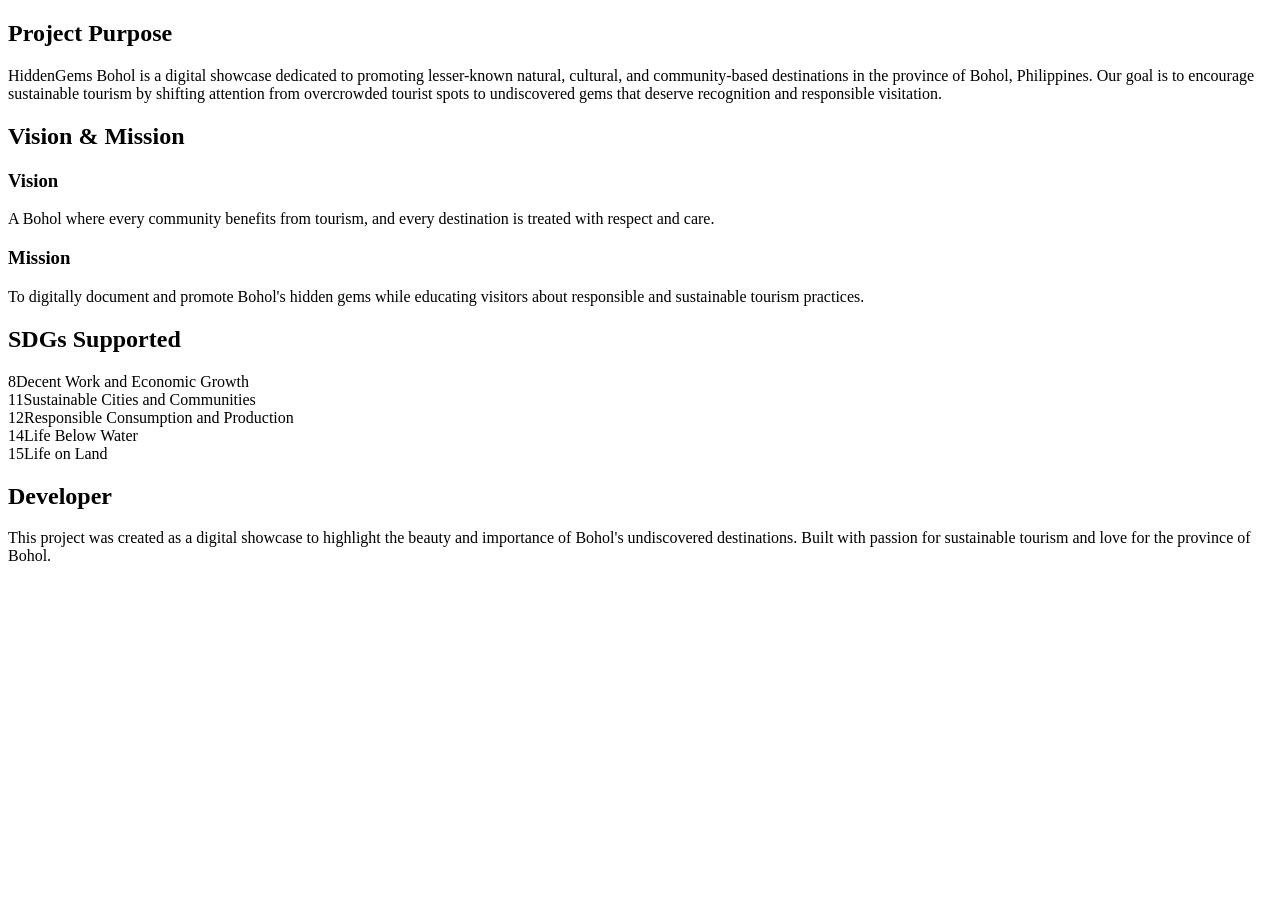
==== HIDDENGEMS PART 2/about.html @ 166a4c6a "Add files via upload" ====
<!doctype html>
<html lang="en">
  <head>
    <meta charset="UTF-8" />
    <meta name="viewport" content="width=device-width, initial-scale=1.0" />
    <title>About – HiddenGems Bohol</title>
    <meta
      name="description"
      content="Learn about the purpose, vision, and team behind HiddenGems Bohol."
    />
    <link rel="stylesheet" href="css/style.css" />
  </head>
  <body>
    <div id="navbar"></div>
    <div id="pageHeader"></div>

    <section class="section">
      <div class="content-cards">
        <div class="content-card">
          <h2>Project Purpose</h2>
          <p>
            HiddenGems Bohol is a digital showcase dedicated to promoting
            lesser-known natural, cultural, and community-based destinations in
            the province of Bohol, Philippines. Our goal is to encourage
            sustainable tourism by shifting attention from overcrowded tourist
            spots to undiscovered gems that deserve recognition and responsible
            visitation.
          </p>
        </div>

        <div class="content-card">
          <h2>Vision &amp; Mission</h2>
          <h3>Vision</h3>
          <p>
            A Bohol where every community benefits from tourism, and every
            destination is treated with respect and care.
          </p>
          <h3>Mission</h3>
          <p>
            To digitally document and promote Bohol's hidden gems while
            educating visitors about responsible and sustainable tourism
            practices.
          </p>
        </div>

        <div class="content-card">
          <h2>SDGs Supported</h2>
          <div class="sdg-grid" style="margin-top: 1rem">
            <div class="sdg-item">
              <span class="sdg-num">8</span
              ><span class="sdg-label">Decent Work and Economic Growth</span>
            </div>
            <div class="sdg-item">
              <span class="sdg-num">11</span
              ><span class="sdg-label">Sustainable Cities and Communities</span>
            </div>
            <div class="sdg-item">
              <span class="sdg-num">12</span
              ><span class="sdg-label"
                >Responsible Consumption and Production</span
              >
            </div>
            <div class="sdg-item">
              <span class="sdg-num">14</span
              ><span class="sdg-label">Life Below Water</span>
            </div>
            <div class="sdg-item">
              <span class="sdg-num">15</span
              ><span class="sdg-label">Life on Land</span>
            </div>
          </div>
        </div>

        <div class="content-card">
          <h2>Developer</h2>
          <p>
            This project was created as a digital showcase to highlight the
            beauty and importance of Bohol's undiscovered destinations. Built
            with passion for sustainable tourism and love for the province of
            Bohol.
          </p>
        </div>
      </div>
    </section>

    <div id="footer"></div>
    <script src="js/data.js"></script>
    <script src="js/app.js"></script>
    <script>
      document.getElementById("navbar").innerHTML = getNavbar("about");
      document.getElementById("pageHeader").innerHTML = getPageHeader(
        "About the Project",
        "About HiddenGems Bohol",
        "Learn about our purpose, vision, and the people behind this project.",
      );
      document.getElementById("footer").innerHTML = getFooter();
    </script>
  </body>
</html>
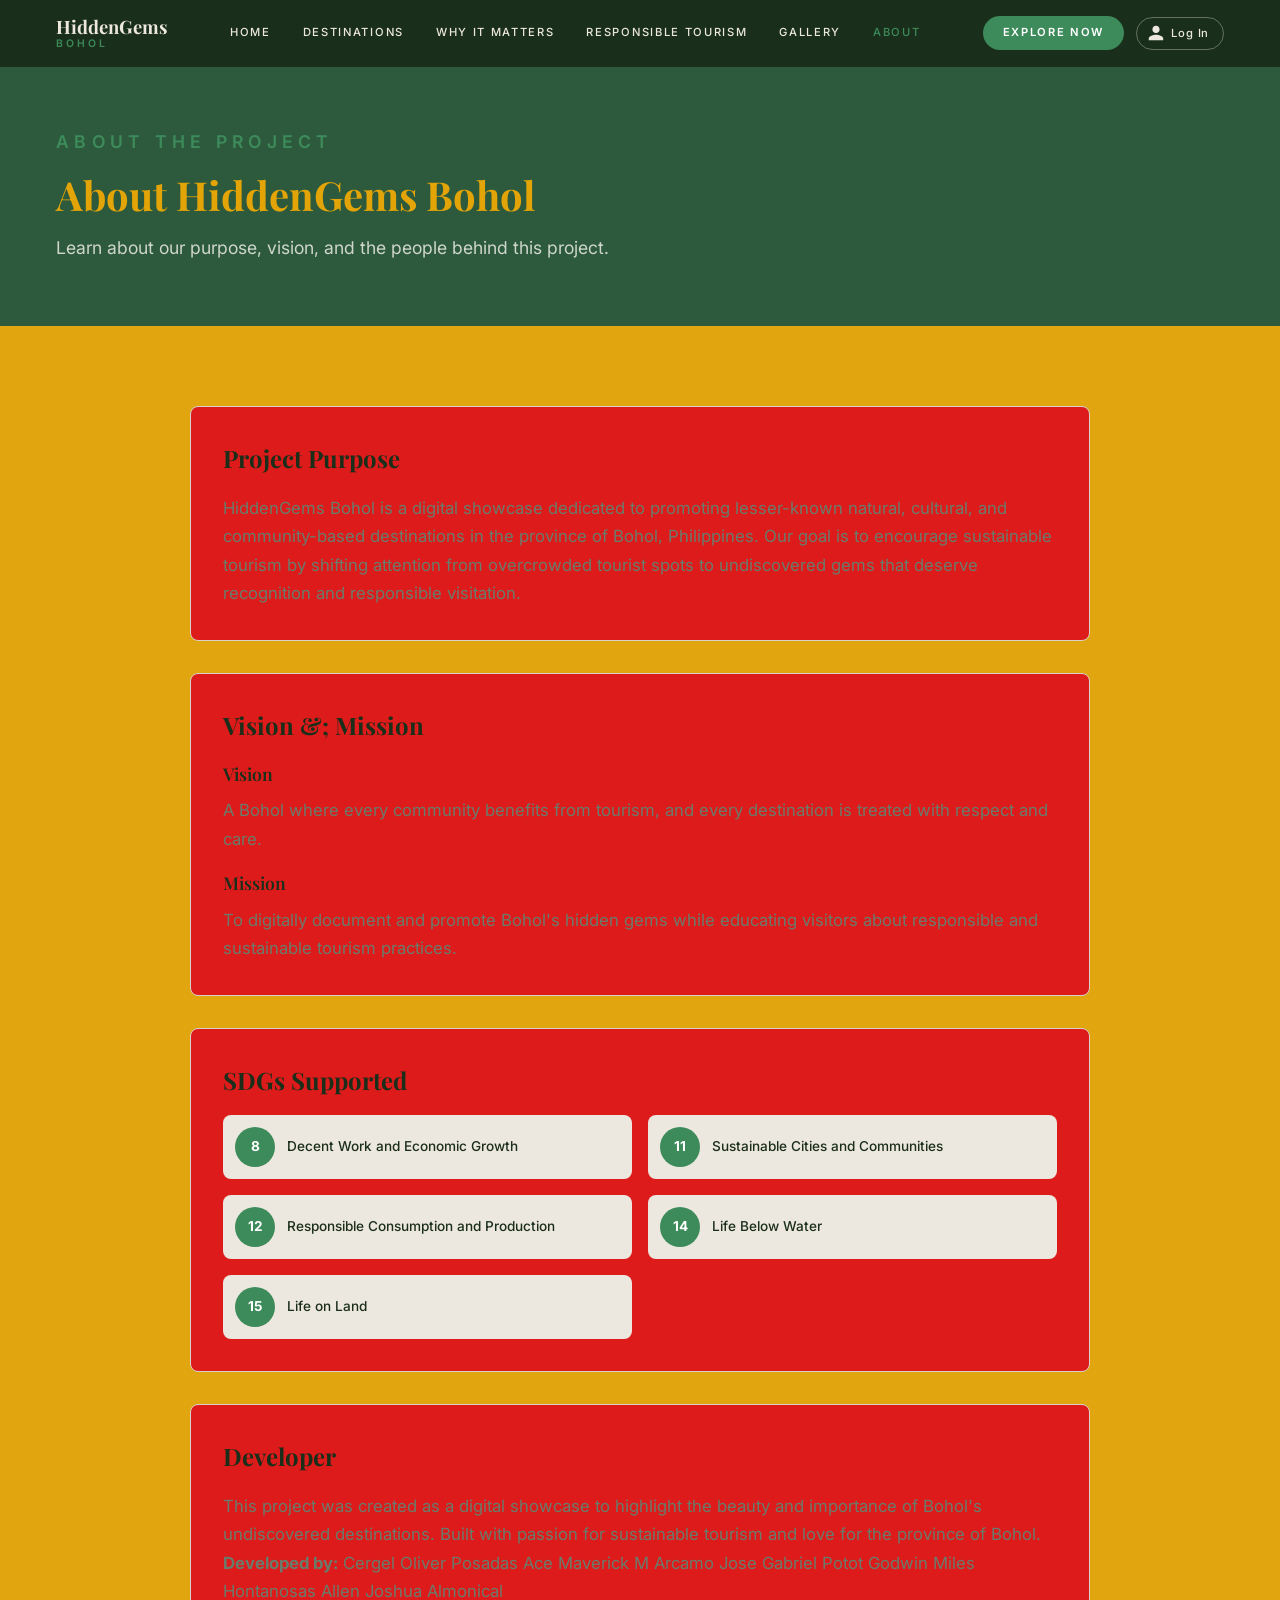
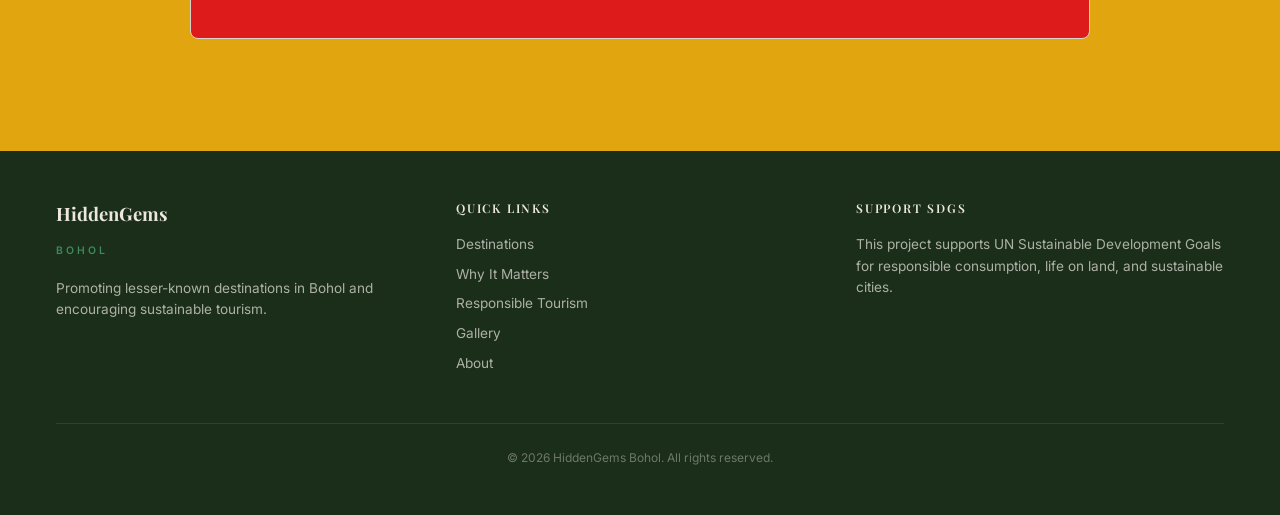
==== commit b99946f8: "Update about.html" ====
--- a/HIDDENGEMS PART 2/about.html
+++ b/HIDDENGEMS PART 2/about.html
@@ -1,99 +1,63 @@
-<!doctype html>
+<!DOCTYPE html>
 <html lang="en">
-  <head>
-    <meta charset="UTF-8" />
-    <meta name="viewport" content="width=device-width, initial-scale=1.0" />
-    <title>About – HiddenGems Bohol</title>
-    <meta
-      name="description"
-      content="Learn about the purpose, vision, and team behind HiddenGems Bohol."
-    />
-    <link rel="stylesheet" href="css/style.css" />
-  </head>
-  <body>
-    <div id="navbar"></div>
-    <div id="pageHeader"></div>
+<head>
+  <meta charset="UTF-8">
+  <meta name="viewport" content="width=device-width, initial-scale=1.0">
+  <title>About – HiddenGems Bohol</title>
+  <meta name="description" content="Learn about the purpose, vision, and team behind HiddenGems Bohol.">
+  <link rel="stylesheet" href="css/style.css">
+</head>
+<body>
+  <div id="navbar"></div>
+  <div id="pageHeader"></div>
 
-    <section class="section">
-      <div class="content-cards">
-        <div class="content-card">
-          <h2>Project Purpose</h2>
-          <p>
-            HiddenGems Bohol is a digital showcase dedicated to promoting
-            lesser-known natural, cultural, and community-based destinations in
-            the province of Bohol, Philippines. Our goal is to encourage
-            sustainable tourism by shifting attention from overcrowded tourist
-            spots to undiscovered gems that deserve recognition and responsible
-            visitation.
-          </p>
-        </div>
+  <section class="section">
+    <div class="content-cards">
+      <div class="content-card">
+        <h2>Project Purpose</h2>
+        <p>HiddenGems Bohol is a digital showcase dedicated to promoting lesser-known natural, cultural, and community-based destinations in the province of Bohol, Philippines. Our goal is to encourage sustainable tourism by shifting attention from overcrowded tourist spots to undiscovered gems that deserve recognition and responsible visitation.</p>
+      </div>
 
-        <div class="content-card">
-          <h2>Vision &amp; Mission</h2>
-          <h3>Vision</h3>
-          <p>
-            A Bohol where every community benefits from tourism, and every
-            destination is treated with respect and care.
-          </p>
-          <h3>Mission</h3>
-          <p>
-            To digitally document and promote Bohol's hidden gems while
-            educating visitors about responsible and sustainable tourism
-            practices.
-          </p>
-        </div>
+      <div class="content-card">
+        <h2>Vision &; Mission</h2>
+        <h3>Vision</h3>
+        <p>A Bohol where every community benefits from tourism, and every destination is treated with respect and care.</p>
+        <h3>Mission</h3>
+        <p>To digitally document and promote Bohol's hidden gems while educating visitors about responsible and sustainable tourism practices.</p>
+      </div>
 
-        <div class="content-card">
-          <h2>SDGs Supported</h2>
-          <div class="sdg-grid" style="margin-top: 1rem">
-            <div class="sdg-item">
-              <span class="sdg-num">8</span
-              ><span class="sdg-label">Decent Work and Economic Growth</span>
-            </div>
-            <div class="sdg-item">
-              <span class="sdg-num">11</span
-              ><span class="sdg-label">Sustainable Cities and Communities</span>
-            </div>
-            <div class="sdg-item">
-              <span class="sdg-num">12</span
-              ><span class="sdg-label"
-                >Responsible Consumption and Production</span
-              >
-            </div>
-            <div class="sdg-item">
-              <span class="sdg-num">14</span
-              ><span class="sdg-label">Life Below Water</span>
-            </div>
-            <div class="sdg-item">
-              <span class="sdg-num">15</span
-              ><span class="sdg-label">Life on Land</span>
-            </div>
-          </div>
-        </div>
-
-        <div class="content-card">
-          <h2>Developer</h2>
-          <p>
-            This project was created as a digital showcase to highlight the
-            beauty and importance of Bohol's undiscovered destinations. Built
-            with passion for sustainable tourism and love for the province of
-            Bohol.
-          </p>
+      <div class="content-card">
+        <h2>SDGs Supported</h2>
+        <div class="sdg-grid" style="margin-top:1rem;">
+          <div class="sdg-item"><span class="sdg-num">8</span><span class="sdg-label">Decent Work and Economic Growth</span></div>
+          <div class="sdg-item"><span class="sdg-num">11</span><span class="sdg-label">Sustainable Cities and Communities</span></div>
+          <div class="sdg-item"><span class="sdg-num">12</span><span class="sdg-label">Responsible Consumption and Production</span></div>
+          <div class="sdg-item"><span class="sdg-num">14</span><span class="sdg-label">Life Below Water</span></div>
+          <div class="sdg-item"><span class="sdg-num">15</span><span class="sdg-label">Life on Land</span></div>
         </div>
       </div>
-    </section>
 
-    <div id="footer"></div>
-    <script src="js/data.js"></script>
-    <script src="js/app.js"></script>
-    <script>
-      document.getElementById("navbar").innerHTML = getNavbar("about");
-      document.getElementById("pageHeader").innerHTML = getPageHeader(
-        "About the Project",
-        "About HiddenGems Bohol",
-        "Learn about our purpose, vision, and the people behind this project.",
-      );
-      document.getElementById("footer").innerHTML = getFooter();
-    </script>
-  </body>
+      <div class="content-card">
+        <h2>Developer</h2>
+        <p>This project was created as a digital showcase to highlight the beauty and importance of Bohol's undiscovered destinations. Built with passion for sustainable tourism and love for the province of Bohol.</p>
+        <p><strong>Developed by:</strong> Cergel Oliver Posadas
+                                          Ace Maverick M Arcamo
+                                          Jose Gabriel Potot
+                                          Godwin Miles Hontanosas
+                                          Allen Joshua Almonical
+
+        </p>
+      </div>
+    </div>
+  </section>
+
+  <div id="footer"></div>
+  <script src="js/data.js"></script>
+  <script src="js/app.js"></script>
+  <script>
+    document.getElementById('navbar').innerHTML = getNavbar('about');
+    document.getElementById('pageHeader').innerHTML = getPageHeader('About the Project', 'About HiddenGems Bohol', 'Learn about our purpose, vision, and the people behind this project.');
+    document.getElementById('footer').innerHTML = getFooter();
+  </script>
+</body>
 </html>
--- a/HIDDENGEMS PART 2/css/style.css
+++ b/HIDDENGEMS PART 2/css/style.css
@@ -0,0 +1,977 @@
+/* ============================================================
+   HIDDENGEMS BOHOL — Stylesheet
+   ============================================================
+   1. Tokens & Reset
+   2. Layout
+   3. Navbar
+   4. Hero
+   5. Sections & Page Header
+   6. Featured & Category Grid
+   7. Filters
+   8. Destination Cards
+   9. Destination Detail
+  10. Content Cards & Principles
+  11. SDG
+  12. Gallery
+  13. Footer
+  14. Auth (Login / Signup)
+  15. Animations
+  16. Responsive
+   ============================================================ */
+
+@import url('https://fonts.googleapis.com/css2?family=Playfair+Display:ital,wght@0,400;0,500;0,600;0,700;0,800;1,400;1,700&family=Inter:wght@300;400;500;600;700&display=swap');
+
+
+/* ── 1. TOKENS & RESET ─────────────────────────────────────── */
+
+:root {
+  --bg:           #e0a50f;
+  --fg:           #1a2e1a;
+  --card:         #dd1b1b;
+  --primary:      #2d5a3d;
+  --primary-fg:   #e2a406;
+  --secondary:    #ede8df;
+  --secondary-fg: #1a2e1a;
+  --muted:        #e8e4dc;
+  --muted-fg:     #6b7b6b;
+  --accent:       #3d8b5a;
+  --accent-fg:    #ffffff;
+  --border:       #d8d2c8;
+  --nav-bg:       #1a2e1a;
+  --nav-fg:       #ede8df;
+  --radius:       0.5rem;
+  --font-heading: 'Playfair Display', serif;
+  --font-body:    'Inter', sans-serif;
+}
+
+*,
+*::before,
+*::after {
+  box-sizing: border-box;
+  margin: 0;
+  padding: 0;
+}
+
+body {
+  font-family: var(--font-body);
+  background: var(--bg);
+  color: var(--fg);
+  line-height: 1.6;
+}
+
+h1, h2, h3, h4, h5, h6 { font-family: var(--font-heading); }
+a   { text-decoration: none; color: inherit; }
+img { max-width: 100%; display: block; }
+ul  { list-style: none; }
+
+
+/* ── 2. LAYOUT ─────────────────────────────────────────────── */
+
+.container {
+  max-width: 1200px;
+  margin: 0 auto;
+  padding: 0 1rem;
+}
+
+.text-center { text-align: center; }
+.mx-auto     { margin-left: auto; margin-right: auto; }
+
+
+/* ── 3. NAVBAR ─────────────────────────────────────────────── */
+
+.navbar {
+  position: fixed;
+  top: 0; left: 0; right: 0;
+  z-index: 100;
+  background: rgba(26, 46, 26, 0.95);
+  backdrop-filter: blur(12px);
+}
+
+.navbar .container {
+  display: flex;
+  align-items: center;
+  justify-content: space-between;
+  padding-top: 1rem;
+  padding-bottom: 1rem;
+}
+
+.navbar-brand {
+  display: flex;
+  flex-direction: column;
+  line-height: 1.2;
+}
+
+.navbar-brand .name {
+  color: var(--nav-fg);
+  font-family: var(--font-heading);
+  font-size: 1.15rem;
+  font-weight: 700;
+}
+
+.navbar-brand .sub {
+  color: var(--accent);
+  font-size: 0.65rem;
+  font-weight: 600;
+  letter-spacing: 0.3em;
+}
+
+.nav-links {
+  display: flex;
+  align-items: center;
+  gap: 2rem;
+}
+
+.nav-links a {
+  color: var(--nav-fg);
+  font-size: 0.7rem;
+  font-weight: 500;
+  letter-spacing: 0.15em;
+  transition: color 0.2s;
+}
+
+.nav-links a:hover,
+.nav-links a.active {
+  color: var(--accent);
+}
+
+.nav-right {
+  display: flex;
+  align-items: center;
+  gap: 0.75rem;
+}
+
+.nav-cta {
+  padding: 0.5rem 1.25rem;
+  border-radius: 50px;
+  background: var(--accent);
+  color: var(--accent-fg);
+  font-family: var(--font-body);
+  font-size: 0.7rem;
+  font-weight: 600;
+  letter-spacing: 0.15em;
+  transition: background 0.2s;
+}
+
+.nav-cta:hover { background: var(--primary); }
+
+.hamburger {
+  display: none;
+  background: none;
+  border: none;
+  cursor: pointer;
+  padding: 0.5rem;
+}
+
+.hamburger span {
+  display: block;
+  width: 24px;
+  height: 2px;
+  background: var(--nav-fg);
+  margin: 5px 0;
+  transition: 0.3s;
+}
+
+.mobile-menu {
+  display: none;
+  background: var(--nav-bg);
+  border-top: 1px solid rgba(255, 255, 255, 0.1);
+  padding: 1rem;
+}
+
+.mobile-menu.open { display: block; }
+
+.mobile-menu a {
+  display: block;
+  padding: 0.75rem 0;
+  color: var(--nav-fg);
+  font-size: 0.85rem;
+  letter-spacing: 0.1em;
+}
+
+.mobile-menu a:hover,
+.mobile-menu a.active {
+  color: var(--accent);
+}
+
+
+/* ── 4. HERO ───────────────────────────────────────────────── */
+
+.hero {
+  position: relative;
+  height: 100vh;
+  display: flex;
+  align-items: center;
+  justify-content: center;
+  overflow: hidden;
+}
+
+.hero-bg {
+  position: absolute;
+  inset: 0;
+  width: 100%;
+  height: 100%;
+  object-fit: cover;
+}
+
+.hero-overlay {
+  position: absolute;
+  inset: 0;
+  background: rgba(26, 46, 26, 0.4);
+}
+
+.hero-content {
+  position: relative;
+  z-index: 2;
+  text-align: center;
+  padding: 0 1rem;
+  animation: fadeInUp 0.8s ease-out;
+}
+
+.hero-tag {
+  color: var(--accent);
+  font-size: 0.7rem;
+  font-weight: 600;
+  letter-spacing: 0.3em;
+  margin-bottom: 1.5rem;
+}
+
+.hero h1 {
+  font-size: 3.5rem;
+  font-weight: 700;
+  color: var(--bg);
+  line-height: 1.1;
+}
+
+.hero h1 span { color: var(--accent); }
+
+.hero p {
+  margin-top: 1.5rem;
+  color: rgba(247, 245, 240, 0.8);
+  font-size: 1.1rem;
+  max-width: 500px;
+  margin-left: auto;
+  margin-right: auto;
+}
+
+.hero-btn {
+  display: inline-block;
+  margin-top: 2rem;
+  padding: 1rem 2rem;
+  border-radius: 50px;
+  background: var(--accent);
+  color: var(--accent-fg);
+  font-family: var(--font-body);
+  font-size: 0.8rem;
+  font-weight: 600;
+  letter-spacing: 0.15em;
+  transition: background 0.2s;
+}
+
+.hero-btn:hover { background: var(--primary); }
+
+.hero-scroll {
+  position: absolute;
+  bottom: 2rem;
+  left: 50%;
+  transform: translateX(-50%);
+  color: rgba(247, 245, 240, 0.5);
+  font-size: 0.65rem;
+  letter-spacing: 0.3em;
+}
+
+
+/* ── 5. SECTIONS & PAGE HEADER ─────────────────────────────── */
+
+.section      { padding: 5rem 0; }
+.section-alt  { background: var(--secondary); }
+.section-dark { background: var(--primary); color: var(--primary-fg); }
+
+.section-tag {
+  color: var(--accent);
+  font-size: 0.7rem;
+  font-weight: 600;
+  letter-spacing: 0.3em;
+  text-transform: uppercase;
+  margin-bottom: 1rem;
+}
+
+.section-title {
+  font-size: 2rem;
+  font-weight: 700;
+  margin-bottom: 1rem;
+}
+
+.section-desc {
+  color: var(--muted-fg);
+  font-size: 1.1rem;
+  max-width: 600px;
+  line-height: 1.7;
+}
+
+.page-header {
+  padding: 7rem 0 4rem;
+  background: var(--primary);
+  color: var(--primary-fg);
+}
+
+.page-header .section-tag { color: var(--accent); }
+
+.page-header h1 {
+  font-size: 2.5rem;
+  font-weight: 700;
+  line-height: 1.15;
+}
+
+.page-header p {
+  margin-top: 1rem;
+  color: rgba(247, 245, 240, 0.8);
+  font-size: 1.1rem;
+  max-width: 600px;
+}
+
+
+/* ── 6. FEATURED & CATEGORY GRID ───────────────────────────── */
+
+.featured-grid {
+  display: grid;
+  grid-template-columns: 1fr 1fr;
+  gap: 3rem;
+  align-items: center;
+}
+
+.featured-img {
+  border-radius: var(--radius);
+  box-shadow: 0 10px 30px rgba(0, 0, 0, 0.1);
+  width: 100%;
+  height: 24rem;
+  object-fit: cover;
+}
+
+.read-more-btn {
+  display: inline-block;
+  margin-top: 1.5rem;
+  padding: 0.75rem 1.5rem;
+  border-radius: 50px;
+  background: var(--primary);
+  color: var(--primary-fg);
+  font-family: var(--font-body);
+  font-size: 0.8rem;
+  font-weight: 600;
+  letter-spacing: 0.1em;
+  transition: background 0.2s;
+}
+
+.read-more-btn:hover { background: var(--accent); }
+
+.category-grid {
+  display: grid;
+  grid-template-columns: repeat(5, 1fr);
+  gap: 1.5rem;
+}
+
+.category-card {
+  background: var(--card);
+  border-radius: var(--radius);
+  padding: 1.5rem;
+  text-align: center;
+  border: 1px solid var(--border);
+  box-shadow: 0 2px 8px rgba(0, 0, 0, 0.04);
+  transition: box-shadow 0.2s, transform 0.2s;
+}
+
+.category-card:hover {
+  box-shadow: 0 8px 24px rgba(0, 0, 0, 0.08);
+  transform: translateY(-2px);
+}
+
+.category-card .icon  { font-size: 2.2rem; }
+.category-card .label { margin-top: 0.75rem; font-weight: 600; font-size: 0.85rem; }
+
+
+/* ── 7. FILTERS ────────────────────────────────────────────── */
+
+.filters {
+  display: flex;
+  flex-wrap: wrap;
+  gap: 0.75rem;
+  margin-bottom: 2rem;
+}
+
+.filter-btn {
+  padding: 0.5rem 1rem;
+  border-radius: 50px;
+  border: none;
+  cursor: pointer;
+  font-family: var(--font-body);
+  font-size: 0.85rem;
+  font-weight: 500;
+  background: var(--secondary);
+  color: var(--secondary-fg);
+  transition: background 0.2s, color 0.2s;
+}
+
+.filter-btn:hover  { background: var(--muted); }
+.filter-btn.active { background: var(--accent); color: var(--accent-fg); }
+
+
+/* ── 8. DESTINATION CARDS ──────────────────────────────────── */
+
+.dest-grid {
+  display: grid;
+  grid-template-columns: repeat(3, 1fr);
+  gap: 2rem;
+}
+
+.dest-card {
+  background: var(--card);
+  border-radius: var(--radius);
+  overflow: hidden;
+  border: 1px solid var(--border);
+  box-shadow: 0 2px 8px rgba(0, 0, 0, 0.04);
+  transition: box-shadow 0.3s, transform 0.3s;
+}
+
+.dest-card:hover {
+  box-shadow: 0 12px 32px rgba(0, 0, 0, 0.1);
+  transform: translateY(-4px);
+}
+
+.dest-card-img { height: 13rem; overflow: hidden; }
+
+.dest-card-img img {
+  width: 100%;
+  height: 100%;
+  object-fit: cover;
+  transition: transform 0.5s;
+}
+
+.dest-card:hover .dest-card-img img { transform: scale(1.05); }
+
+.dest-card-body { padding: 1.25rem; }
+
+.dest-card-tag {
+  font-size: 0.7rem;
+  color: var(--accent);
+  font-weight: 600;
+  letter-spacing: 0.1em;
+  text-transform: uppercase;
+}
+
+.dest-card-title {
+  margin-top: 0.5rem;
+  font-size: 1.2rem;
+  font-weight: 700;
+}
+
+.dest-card-desc {
+  margin-top: 0.5rem;
+  color: var(--muted-fg);
+  font-size: 0.85rem;
+  line-height: 1.6;
+  display: -webkit-box;
+  -webkit-line-clamp: 3;
+  -webkit-box-orient: vertical;
+  overflow: hidden;
+}
+
+.dest-card-link {
+  display: inline-block;
+  margin-top: 1rem;
+  color: var(--accent);
+  font-weight: 600;
+  font-size: 0.85rem;
+}
+
+
+/* ── 9. DESTINATION DETAIL ─────────────────────────────────── */
+
+.detail-hero {
+  position: relative;
+  height: 50vh;
+  min-height: 350px;
+}
+
+.detail-hero img      { width: 100%; height: 100%; object-fit: cover; }
+.detail-hero .overlay { position: absolute; inset: 0; background: rgba(26, 46, 26, 0.4); }
+.detail-hero .info    { position: absolute; bottom: 0; left: 0; right: 0; padding: 2rem; }
+
+.detail-hero .info .container { max-width: 1200px; margin: 0 auto; }
+
+.detail-hero .tag {
+  color: var(--accent);
+  font-size: 0.7rem;
+  font-weight: 600;
+  letter-spacing: 0.3em;
+}
+
+.detail-hero h1 {
+  margin-top: 0.5rem;
+  font-size: 2.5rem;
+  font-weight: 700;
+  color: var(--bg);
+}
+
+.detail-hero .location {
+  margin-top: 0.5rem;
+  color: rgba(247, 245, 240, 0.8);
+  font-size: 1rem;
+}
+
+.detail-content { max-width: 900px; }
+
+.back-link { color: var(--accent); font-weight: 600; font-size: 0.85rem; }
+.back-link:hover { text-decoration: underline; }
+
+.info-grid {
+  display: grid;
+  grid-template-columns: 1fr 1fr;
+  gap: 1.5rem;
+  margin-top: 3rem;
+}
+
+.info-card {
+  background: var(--card);
+  padding: 1.5rem;
+  border-radius: var(--radius);
+  border: 1px solid var(--border);
+}
+
+.info-card-header {
+  display: flex;
+  align-items: center;
+  gap: 0.75rem;
+  margin-bottom: 0.75rem;
+}
+
+.info-card-icon { color: var(--accent); font-size: 1.2rem; }
+.info-card h3   { font-size: 1.05rem; font-weight: 700; }
+
+.info-card p,
+.info-card li {
+  color: var(--muted-fg);
+  font-size: 0.85rem;
+  line-height: 1.6;
+}
+
+
+/* ── 10. CONTENT CARDS & PRINCIPLES ───────────────────────── */
+
+.content-cards { max-width: 900px; margin: 0 auto; }
+
+.content-card {
+  background: var(--card);
+  padding: 2rem;
+  border-radius: var(--radius);
+  border: 1px solid var(--border);
+  margin-bottom: 2rem;
+}
+
+.content-card h2 { font-size: 1.5rem; font-weight: 700; margin-bottom: 1rem; }
+.content-card h3 { font-size: 1.1rem; font-weight: 600; margin-top: 1rem; margin-bottom: 0.5rem; }
+.content-card p  { color: var(--muted-fg); font-size: 1.05rem; line-height: 1.7; }
+
+.principles-grid {
+  display: grid;
+  grid-template-columns: 1fr 1fr;
+  gap: 2rem;
+  max-width: 1000px;
+  margin: 0 auto;
+}
+
+.principle-card {
+  background: var(--card);
+  padding: 2rem;
+  border-radius: var(--radius);
+  border: 1px solid var(--border);
+}
+
+.principle-icon    { font-size: 2rem; margin-bottom: 1rem; color: var(--accent); }
+.principle-card h2 { font-size: 1.2rem; font-weight: 700; margin-bottom: 1rem; }
+.principle-card li { color: var(--muted-fg); font-size: 0.85rem; padding: 0.25rem 0; }
+
+
+/* ── 11. SDG ───────────────────────────────────────────────── */
+
+.sdg-banner {
+  background: var(--primary);
+  color: var(--primary-fg);
+  border-radius: var(--radius);
+  padding: 2rem 3rem;
+  text-align: center;
+  max-width: 700px;
+  margin: 3rem auto 0;
+}
+
+.sdg-banner h3 { font-size: 1.5rem; font-weight: 700; margin-bottom: 1rem; }
+.sdg-banner p  { color: rgba(247, 245, 240, 0.8); line-height: 1.7; }
+
+.sdg-grid {
+  display: grid;
+  grid-template-columns: 1fr 1fr;
+  gap: 1rem;
+}
+
+.sdg-item {
+  display: flex;
+  align-items: center;
+  gap: 0.75rem;
+  padding: 0.75rem;
+  background: var(--secondary);
+  border-radius: var(--radius);
+}
+
+.sdg-num {
+  background: var(--accent);
+  color: var(--accent-fg);
+  border-radius: 50%;
+  width: 2.5rem;
+  height: 2.5rem;
+  display: flex;
+  align-items: center;
+  justify-content: center;
+  font-weight: 700;
+  font-size: 0.85rem;
+  flex-shrink: 0;
+}
+
+.sdg-label { font-size: 0.85rem; font-weight: 500; }
+
+
+/* ── 12. GALLERY ───────────────────────────────────────────── */
+
+.gallery-grid {
+  display: grid;
+  grid-template-columns: repeat(3, 1fr);
+  gap: 1rem;
+}
+
+.gallery-item {
+  aspect-ratio: 4 / 3;
+  overflow: hidden;
+  border-radius: var(--radius);
+  cursor: pointer;
+}
+
+.gallery-item img {
+  width: 100%;
+  height: 100%;
+  object-fit: cover;
+  transition: transform 0.5s;
+}
+
+.gallery-item:hover img { transform: scale(1.05); }
+
+.lightbox {
+  display: none;
+  position: fixed;
+  inset: 0;
+  z-index: 200;
+  background: rgba(26, 46, 26, 0.85);
+  align-items: center;
+  justify-content: center;
+  padding: 1rem;
+  cursor: pointer;
+}
+
+.lightbox.open { display: flex; }
+.lightbox img  { max-width: 100%; max-height: 90vh; border-radius: var(--radius); }
+
+
+/* ── 13. FOOTER ────────────────────────────────────────────── */
+
+.footer {
+  background: var(--nav-bg);
+  color: var(--nav-fg);
+  padding: 3rem 0;
+}
+
+.footer-grid {
+  display: grid;
+  grid-template-columns: repeat(3, 1fr);
+  gap: 2rem;
+}
+
+.footer h3   { font-size: 1.15rem; font-weight: 700; margin-bottom: 0.5rem; }
+.footer .sub { color: var(--accent); font-size: 0.65rem; font-weight: 600; letter-spacing: 0.3em; }
+.footer p    { color: rgba(237, 232, 223, 0.7); font-size: 0.85rem; margin-top: 1rem; line-height: 1.6; }
+.footer h4   { font-size: 0.75rem; font-weight: 600; letter-spacing: 0.15em; text-transform: uppercase; margin-bottom: 1rem; }
+
+.footer-links { display: flex; flex-direction: column; gap: 0.5rem; }
+
+.footer-links a {
+  color: rgba(237, 232, 223, 0.7);
+  font-size: 0.85rem;
+  transition: color 0.2s;
+}
+
+.footer-links a:hover { color: var(--accent); }
+
+.footer-bottom {
+  margin-top: 3rem;
+  padding-top: 1.5rem;
+  border-top: 1px solid rgba(237, 232, 223, 0.1);
+  text-align: center;
+  font-size: 0.75rem;
+  color: rgba(237, 232, 223, 0.4);
+}
+
+
+/* ── 14. AUTH ──────────────────────────────────────────────── */
+
+.auth-wrap { position: relative; }
+
+/* Navbar buttons */
+.auth-login-btn {
+  display: flex;
+  align-items: center;
+  gap: 0.4rem;
+  background: none;
+  border: 1px solid rgba(237, 232, 223, 0.35);
+  border-radius: 50px;
+  padding: 0.4rem 0.85rem 0.4rem 0.6rem;
+  color: var(--nav-fg);
+  font-family: var(--font-body);
+  font-size: 0.7rem;
+  font-weight: 500;
+  letter-spacing: 0.08em;
+  cursor: pointer;
+  transition: border-color 0.2s, color 0.2s;
+}
+
+.auth-login-btn:hover { border-color: var(--accent); color: var(--accent); }
+
+.auth-avatar {
+  display: flex;
+  align-items: center;
+  gap: 0.4rem;
+  background: var(--accent);
+  border-radius: 50px;
+  padding: 0.4rem 0.85rem 0.4rem 0.6rem;
+  color: var(--accent-fg);
+  font-size: 0.7rem;
+  font-weight: 600;
+  letter-spacing: 0.05em;
+  cursor: pointer;
+  transition: background 0.2s;
+}
+
+.auth-avatar:hover { background: var(--primary); }
+
+.auth-name {
+  max-width: 90px;
+  overflow: hidden;
+  text-overflow: ellipsis;
+  white-space: nowrap;
+}
+
+/* Dropdown */
+.auth-dropdown {
+  display: none;
+  position: absolute;
+  right: 0;
+  top: calc(100% + 0.6rem);
+  background: var(--card);
+  border: 1px solid var(--border);
+  border-radius: var(--radius);
+  min-width: 200px;
+  box-shadow: 0 8px 24px rgba(0, 0, 0, 0.12);
+  z-index: 200;
+  overflow: hidden;
+}
+
+.auth-dropdown.open { display: block; }
+
+.auth-dropdown-header {
+  padding: 1rem;
+  border-bottom: 1px solid var(--border);
+}
+
+.auth-dropdown-header strong { display: block; font-size: 0.9rem; color: var(--fg); }
+.auth-dropdown-header span   { font-size: 0.75rem; color: var(--muted-fg); }
+
+.auth-signout-btn {
+  width: 100%;
+  padding: 0.75rem 1rem;
+  background: none;
+  border: none;
+  text-align: left;
+  font-family: var(--font-body);
+  font-size: 0.85rem;
+  font-weight: 500;
+  color: #c0392b;
+  cursor: pointer;
+  transition: background 0.15s;
+}
+
+.auth-signout-btn:hover { background: #fdf0ee; }
+
+/* Modal */
+.auth-modal-overlay {
+  display: none;
+  position: fixed;
+  inset: 0;
+  z-index: 300;
+  background: rgba(26, 46, 26, 0.6);
+  backdrop-filter: blur(4px);
+  align-items: center;
+  justify-content: center;
+  padding: 1rem;
+}
+
+.auth-modal-overlay.open { display: flex; }
+
+.auth-modal {
+  background: var(--card);
+  border-radius: 1rem;
+  padding: 2rem;
+  width: 100%;
+  max-width: 380px;
+  position: relative;
+  box-shadow: 0 20px 60px rgba(0, 0, 0, 0.2);
+}
+
+.auth-modal-close {
+  position: absolute;
+  top: 1rem;
+  right: 1rem;
+  background: none;
+  border: none;
+  font-size: 1rem;
+  color: var(--muted-fg);
+  cursor: pointer;
+  padding: 0.25rem 0.5rem;
+  border-radius: 50%;
+  transition: background 0.15s;
+}
+
+.auth-modal-close:hover { background: var(--muted); }
+
+.auth-modal-brand { text-align: center; margin-bottom: 1.5rem; }
+
+.auth-modal-brand .name {
+  font-family: var(--font-heading);
+  font-size: 1.3rem;
+  font-weight: 700;
+  color: var(--primary);
+}
+
+.auth-modal-brand .sub {
+  display: block;
+  color: var(--accent);
+  font-size: 0.6rem;
+  font-weight: 600;
+  letter-spacing: 0.3em;
+  margin-top: 0.1rem;
+}
+
+/* Tabs */
+.auth-tabs {
+  display: flex;
+  margin-bottom: 1.5rem;
+  border: 1px solid var(--border);
+  border-radius: 50px;
+  padding: 3px;
+}
+
+.auth-tab {
+  flex: 1;
+  padding: 0.5rem;
+  border: none;
+  background: none;
+  border-radius: 50px;
+  font-family: var(--font-body);
+  font-size: 0.8rem;
+  font-weight: 500;
+  color: var(--muted-fg);
+  cursor: pointer;
+  transition: background 0.2s, color 0.2s;
+}
+
+.auth-tab.active { background: var(--accent); color: #fff; }
+
+/* Forms */
+.auth-form        { display: none; flex-direction: column; gap: 0.75rem; }
+.auth-form.active { display: flex; }
+
+.auth-input {
+  width: 100%;
+  padding: 0.7rem 1rem;
+  border: 1px solid var(--border);
+  border-radius: var(--radius);
+  font-family: var(--font-body);
+  font-size: 0.9rem;
+  background: var(--bg);
+  color: var(--fg);
+  outline: none;
+  transition: border-color 0.2s;
+}
+
+.auth-input:focus { border-color: var(--accent); }
+
+.auth-submit {
+  width: 100%;
+  padding: 0.75rem;
+  margin-top: 0.25rem;
+  background: var(--accent);
+  color: #fff;
+  border: none;
+  border-radius: 50px;
+  font-family: var(--font-body);
+  font-size: 0.85rem;
+  font-weight: 600;
+  letter-spacing: 0.05em;
+  cursor: pointer;
+  transition: background 0.2s;
+}
+
+.auth-submit:hover { background: var(--primary); }
+
+.auth-error {
+  color: #c0392b;
+  font-size: 0.8rem;
+  text-align: center;
+  margin-top: 0.5rem;
+  min-height: 1rem;
+}
+
+
+/* ── 15. ANIMATIONS ────────────────────────────────────────── */
+
+@keyframes fadeInUp {
+  from { opacity: 0; transform: translateY(30px); }
+  to   { opacity: 1; transform: translateY(0); }
+}
+
+
+/* ── 16. RESPONSIVE ────────────────────────────────────────── */
+
+@media (max-width: 1024px) {
+  .dest-grid     { grid-template-columns: repeat(2, 1fr); }
+  .category-grid { grid-template-columns: repeat(3, 1fr); }
+}
+
+@media (max-width: 768px) {
+  .nav-links,
+  .desktop-cta { display: none !important; }
+
+  .hamburger { display: block; }
+
+  .hero h1        { font-size: 2.5rem; }
+  .page-header h1 { font-size: 2rem; }
+  .detail-hero h1 { font-size: 2rem; }
+
+  .featured-grid   { grid-template-columns: 1fr; }
+  .dest-grid       { grid-template-columns: 1fr; }
+  .category-grid   { grid-template-columns: repeat(2, 1fr); }
+  .info-grid       { grid-template-columns: 1fr; }
+  .principles-grid { grid-template-columns: 1fr; }
+  .footer-grid     { grid-template-columns: 1fr; }
+  .gallery-grid    { grid-template-columns: repeat(2, 1fr); }
+  .sdg-grid        { grid-template-columns: 1fr; }
+}
+
+@media (max-width: 480px) {
+  .hero h1       { font-size: 2rem; }
+  .category-grid { grid-template-columns: 1fr 1fr; }
+  .gallery-grid  { grid-template-columns: 1fr; }
+}
